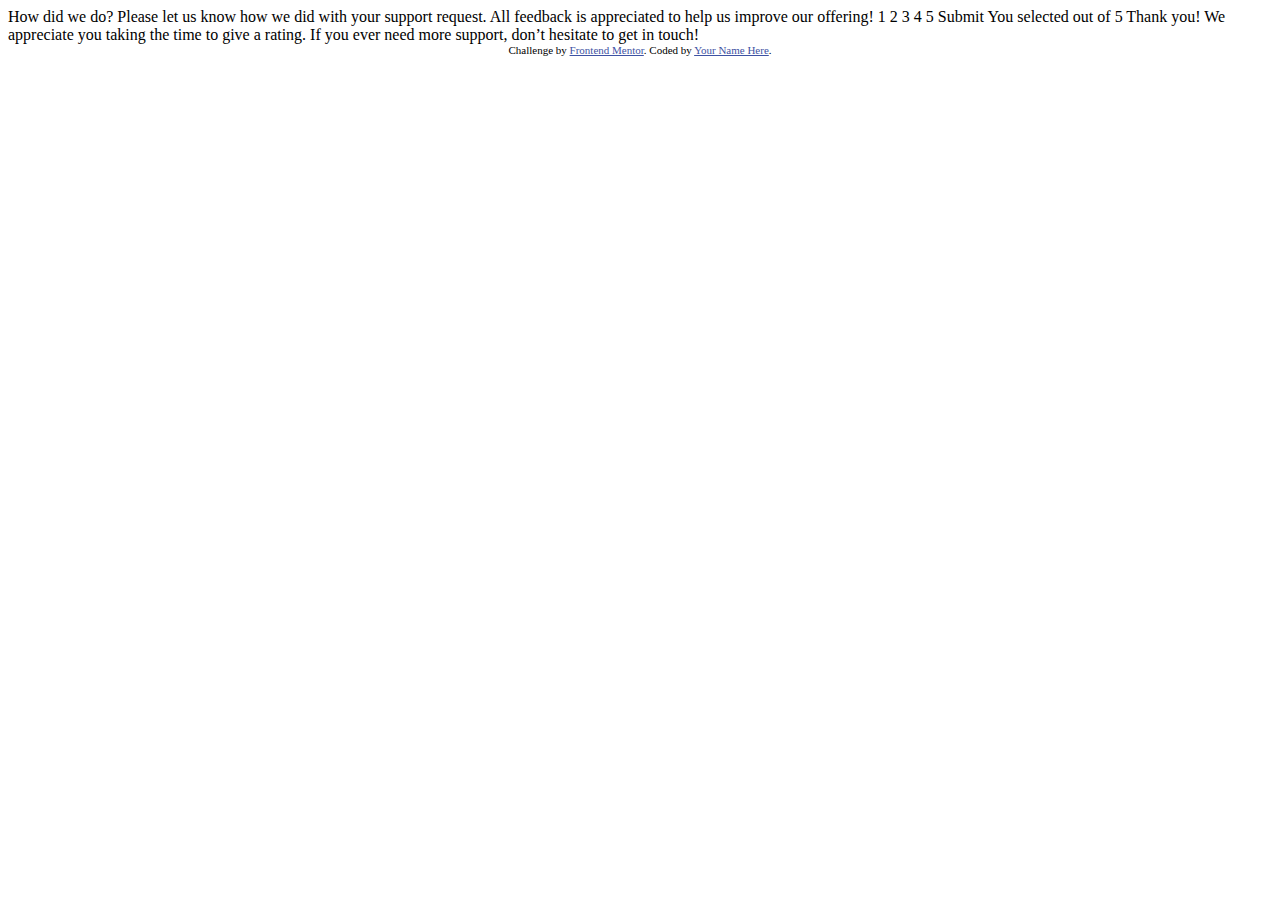
==== index.html @ 7c36b0a2 "Initial Commit" ====
<!DOCTYPE html>
<html lang="en">
<head>
  <meta charset="UTF-8">
  <meta name="viewport" content="width=device-width, initial-scale=1.0"> <!-- displays site properly based on user's device -->

  <link rel="icon" type="image/png" sizes="32x32" href="./images/favicon-32x32.png">
  
  <title>Frontend Mentor | Interactive rating component</title>

  <!-- Feel free to remove these styles or customise in your own stylesheet 👍 -->
  <style>
    .attribution { font-size: 11px; text-align: center; }
    .attribution a { color: hsl(228, 45%, 44%); }
  </style>
</head>
<body>

  <!-- Rating state start -->

  How did we do?

  Please let us know how we did with your support request. All feedback is appreciated 
  to help us improve our offering!

  1 2 3 4 5

  Submit

  <!-- Rating state end -->

  <!-- Thank you state start -->

  You selected <!-- Add rating here --> out of 5

  Thank you!

  We appreciate you taking the time to give a rating. If you ever need more support, 
  don’t hesitate to get in touch!

  <!-- Thank you state end -->

  
  <div class="attribution">
    Challenge by <a href="https://www.frontendmentor.io?ref=challenge" target="_blank">Frontend Mentor</a>. 
    Coded by <a href="#">Your Name Here</a>.
  </div>
</body>
</html>
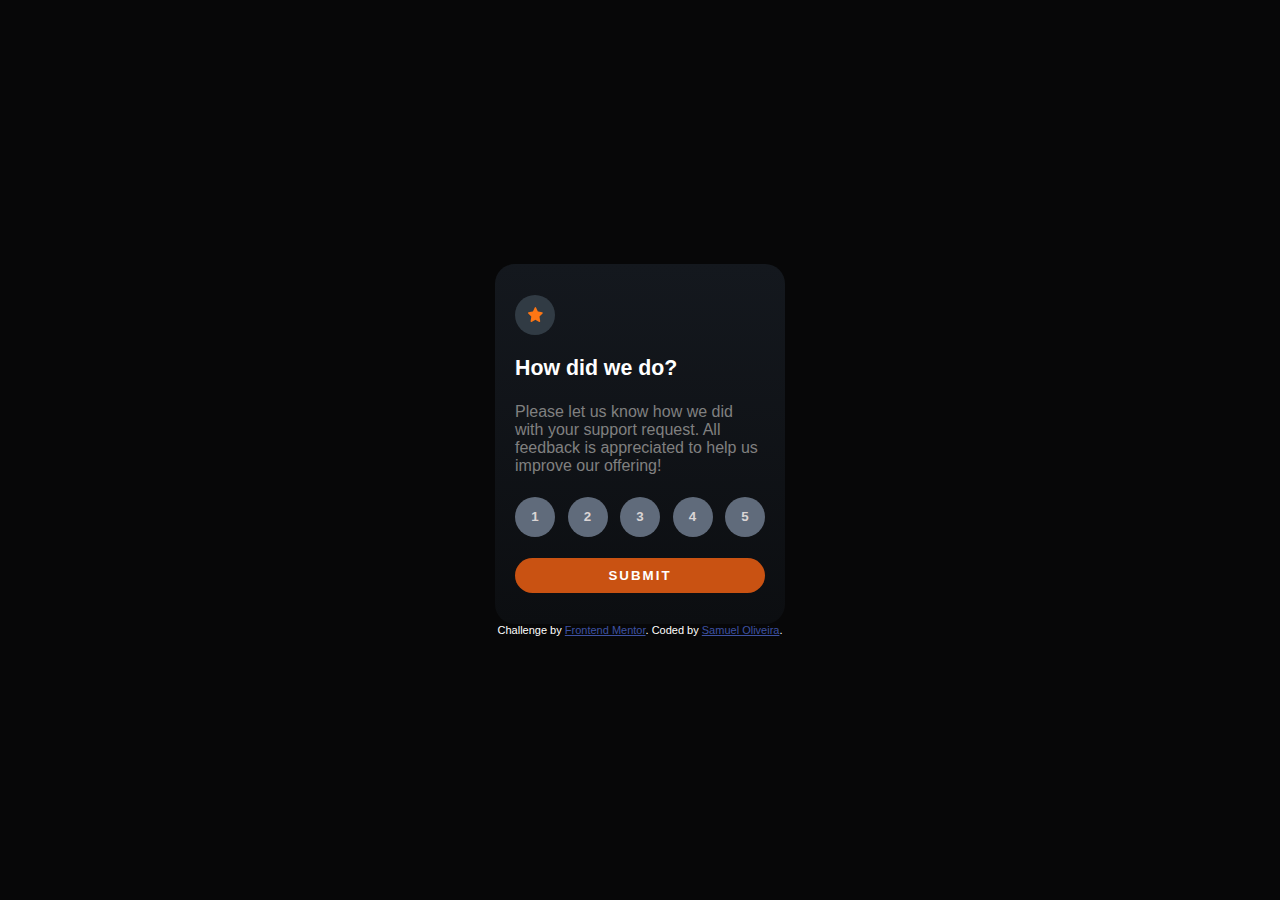
==== commit 7b8c2303: "Projeto parcialmente finalizado" ====
--- a/index.html
+++ b/index.html
@@ -5,45 +5,55 @@
   <meta name="viewport" content="width=device-width, initial-scale=1.0"> <!-- displays site properly based on user's device -->
 
   <link rel="icon" type="image/png" sizes="32x32" href="./images/favicon-32x32.png">
+  <link rel="stylesheet" href="styles-css/style.css">
+  <link rel="stylesheet" href="styles-css/mediaquery.css" media="screen">
   
   <title>Frontend Mentor | Interactive rating component</title>
 
   <!-- Feel free to remove these styles or customise in your own stylesheet 👍 -->
-  <style>
-    .attribution { font-size: 11px; text-align: center; }
-    .attribution a { color: hsl(228, 45%, 44%); }
-  </style>
+
 </head>
 <body>
 
   <!-- Rating state start -->
 
-  How did we do?
+  <main class="first" id="ifirst">
+    <div class="star">
+      <img id="istar" src="images/icon-star.svg" alt="icon-star">
+    </div>
+    <p class="title">How did we do?</p>
+    <p class="txt">
+      Please let us know how we did with your support request. All feedback is appreciated
+      to help us improve our offering!
+    </p>
+    <div id="ibtn-num">
+      <button class="btn-num" id="ibtn-num1">1</button> 
+      <button class="btn-num" id="ibtn-num2">2</button> 
+      <button class="btn-num" id="ibtn-num3">3</button> 
+      <button class="btn-num" id="ibtn-num4">4</button> 
+      <button class="btn-num" id="ibtn-num5">5</button>
+    </div>
+    <input type="button" value="SUBMIT" class="btn-submit" id="ibtn-submit" onclick="changePage()">
+  </main>
 
-  Please let us know how we did with your support request. All feedback is appreciated 
-  to help us improve our offering!
 
-  1 2 3 4 5
+   <main class="second" id="isecond">
+   <img id="thankyou" src="images/illustration-thank-you.svg" alt="thank-you">
 
-  Submit
-
+    <div class="ranting">You selected <span id="rating">0</span> out of 5</div>
+    <p style="align-self: center;" class="title">Thank you!</p>
+    <p class="txt">
+      We appreciate you taking the time to give a rating. If you ever need more support,
+      don’t hesitate to get in touch!
+    </p>
+ </main>
   <!-- Rating state end -->
-
-  <!-- Thank you state start -->
-
-  You selected <!-- Add rating here --> out of 5
-
-  Thank you!
-
-  We appreciate you taking the time to give a rating. If you ever need more support, 
-  don’t hesitate to get in touch!
-
-  <!-- Thank you state end -->
 
   
   <div class="attribution">
     Challenge by <a href="https://www.frontendmentor.io?ref=challenge" target="_blank">Frontend Mentor</a>. 
-    Coded by <a href="#">Your Name Here</a>.
+    Coded by <a href="#">Samuel Oliveira</a>.
   </div>
+  <script src="main.js"></script>
 </body>
 </html>--- a/styles-css/style.css
+++ b/styles-css/style.css
@@ -0,0 +1,107 @@
+@charset "UTF-8";
+
+.attribution { font-size: 11px; text-align: center; color: white; }
+.attribution a { color: hsl(228, 45%, 44%); }
+*{
+    padding: 0px;
+    margin: 0px;
+}
+body,html{
+    height: 100%;
+    font-family: Arial, Helvetica, sans-serif;
+}
+body{
+    display: flex;
+    flex-direction: column;
+    align-items: center;
+    justify-content: center;
+    background-color: #070708;
+}
+main{
+    display: flex;
+    flex-direction: column;
+    justify-content: space-around;
+    height: 320px;
+    width: 250px;
+    border-radius: 20px;
+    padding: 20px;
+    color: white;
+    background: linear-gradient(to top,#0C0E11,#14181E);
+}
+.star{
+    display: flex;
+    justify-content: center;
+    align-items: center;
+    width: 40px;
+    height: 40px;
+    border-radius: 50%;
+    background-color:#313b44;
+}
+#istar{
+    height: 15px;
+    width: 15px;
+}
+
+.title{
+    font-weight: bold;
+    font-size: 16pt;
+}
+.txt{
+    color: gray;
+}
+#ibtn-num{
+    display: flex;
+    justify-content: space-between;
+}
+.btn-num{
+    width: 40px;
+    height: 40px;
+    border-radius: 50%;
+    border: none;
+    color: rgb(218, 213, 213);
+    font-weight: bold;
+    cursor: pointer;
+    background-color: #606B7B;    
+}
+.btn-num:hover{
+
+    background-color: gray;
+    color: white;
+    transition: 0.4s;
+}
+.btn-submit {
+    height: 35px;
+    border-radius: 20px;
+    border: none;
+    cursor: pointer;
+    font-weight: bold;
+    letter-spacing: 2px;
+    color: white;
+    background-color: #C95212;
+    outline: none; /* Remova a borda de foco padrão */
+}
+
+.btn-submit:hover {
+    background-color: white;
+    color: #C95212;
+}
+
+.ranting{
+    align-self: center;
+    width: 170px;
+    padding: 5px;
+    border-radius: 15px;
+    font-size: 11pt;
+    text-align: center;
+    color: #C95212;
+    background-color: #313b44;
+}
+#thankyou{
+    align-self: center;
+    width: 150px;
+}
+
+.second{
+    display: none;
+}
+
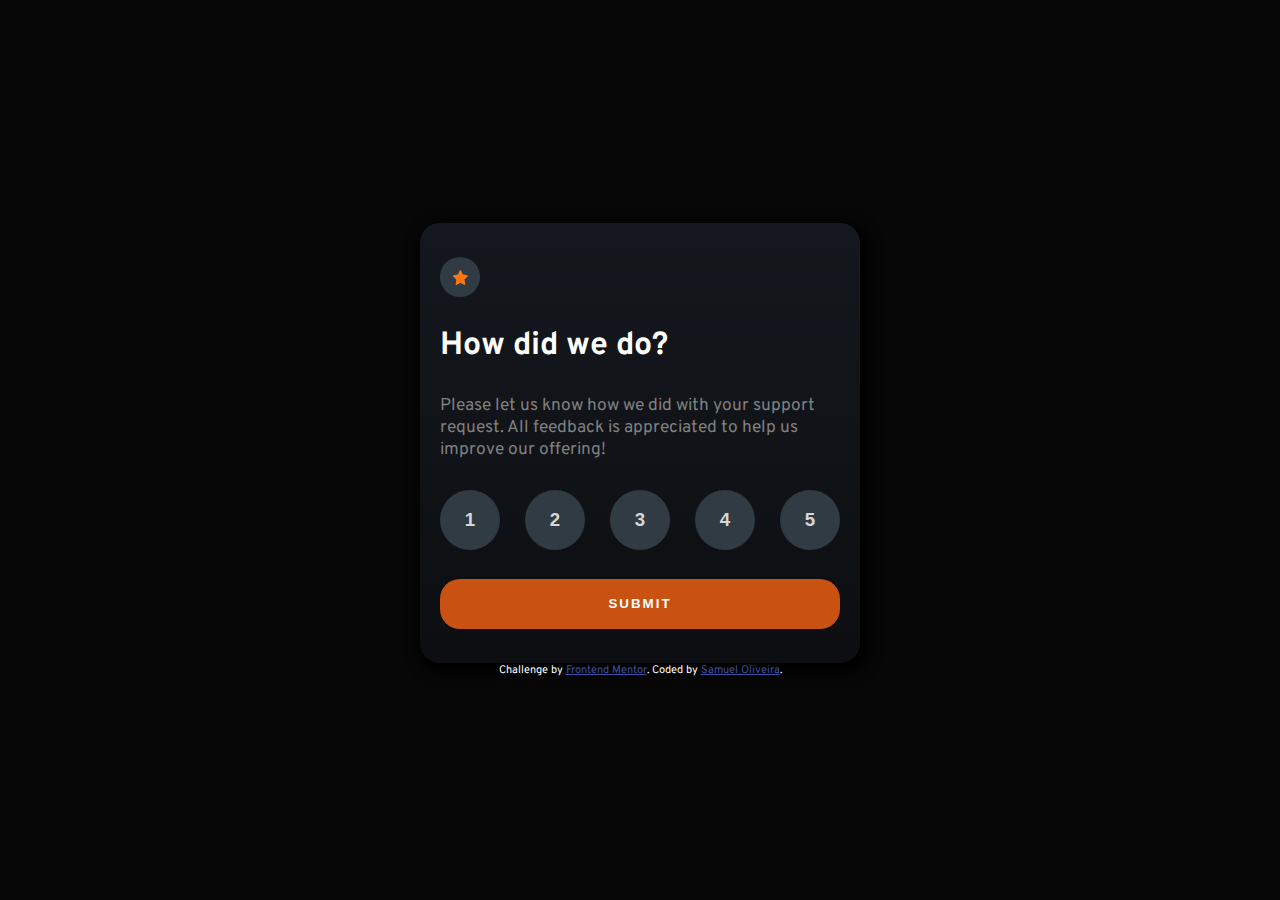
==== commit a7da0385: "v1.1" ====
--- a/index.html
+++ b/index.html
@@ -42,7 +42,7 @@
 
     <div class="ranting">You selected <span id="rating">0</span> out of 5</div>
     <p style="align-self: center;" class="title">Thank you!</p>
-    <p class="txt">
+    <p class="txt" style="font-size: 15pt; margin-bottom: 30px;">
       We appreciate you taking the time to give a rating. If you ever need more support,
       don’t hesitate to get in touch!
     </p>
--- a/styles-css/style.css
+++ b/styles-css/style.css
@@ -1,4 +1,5 @@
 @charset "UTF-8";
+@import url('https://fonts.googleapis.com/css2?family=Overpass:wght@400;500;700;800&display=swap');
 
 .attribution { font-size: 11px; text-align: center; color: white; }
 .attribution a { color: hsl(228, 45%, 44%); }
@@ -8,7 +9,7 @@
 }
 body,html{
     height: 100%;
-    font-family: Arial, Helvetica, sans-serif;
+    font-family: Overpass, Helvetica, sans-serif;
 }
 body{
     display: flex;
@@ -61,10 +62,9 @@
     color: rgb(218, 213, 213);
     font-weight: bold;
     cursor: pointer;
-    background-color: #606B7B;    
+    background-color: #313b44;    
 }
 .btn-num:hover{
-
     background-color: gray;
     color: white;
     transition: 0.4s;
@@ -78,6 +78,7 @@
     letter-spacing: 2px;
     color: white;
     background-color: #C95212;
+    transition: 0.2s;
     outline: none; /* Remova a borda de foco padrão */
 }
 
--- a/styles-css/mediaquery.css
+++ b/styles-css/mediaquery.css
@@ -0,0 +1,54 @@
+@charset "UTF-8";
+/*
+    Mobile devices – 320px — 480px.
+    iPads, Tablets – 481px — 768px.
+    Small screens, laptops – 769px — 1024px.
+    Desktops, large screens – 1025px — 1200px.
+    Extra large screens, TV – 1201px, and more.
+*/
+
+
+@media screen and (min-width: 0px) and (max-width: 280px) {
+    main{
+        height: 270px;
+        width: 220px;
+    }
+}
+
+
+
+@media screen and (min-width: 481px) and (max-width: 768px) {
+    main{
+        height: 370px;
+        width: 300px;
+    }
+}
+
+@media screen and (min-width: 481px)  {
+    body{
+        font-size: 13pt;
+    }
+    main{
+        height: 400px;
+        width: 400px;
+        box-shadow: 4px 5px 14px 5px black;
+    }
+    .btn-num{
+        width: 60px;
+        height: 60px; 
+        font-size: 14pt;
+    }
+    .btn-num:hover{
+        transform: scale(1.1); /* Aumenta o botão em 10% */
+    }
+    .title{
+        font-size: 24pt;
+}
+
+    .btn-submit {
+        height: 50px;
+        border-radius: 20px;
+        outline: none; /* Remova a borda de foco padrão */
+    }
+
+}
